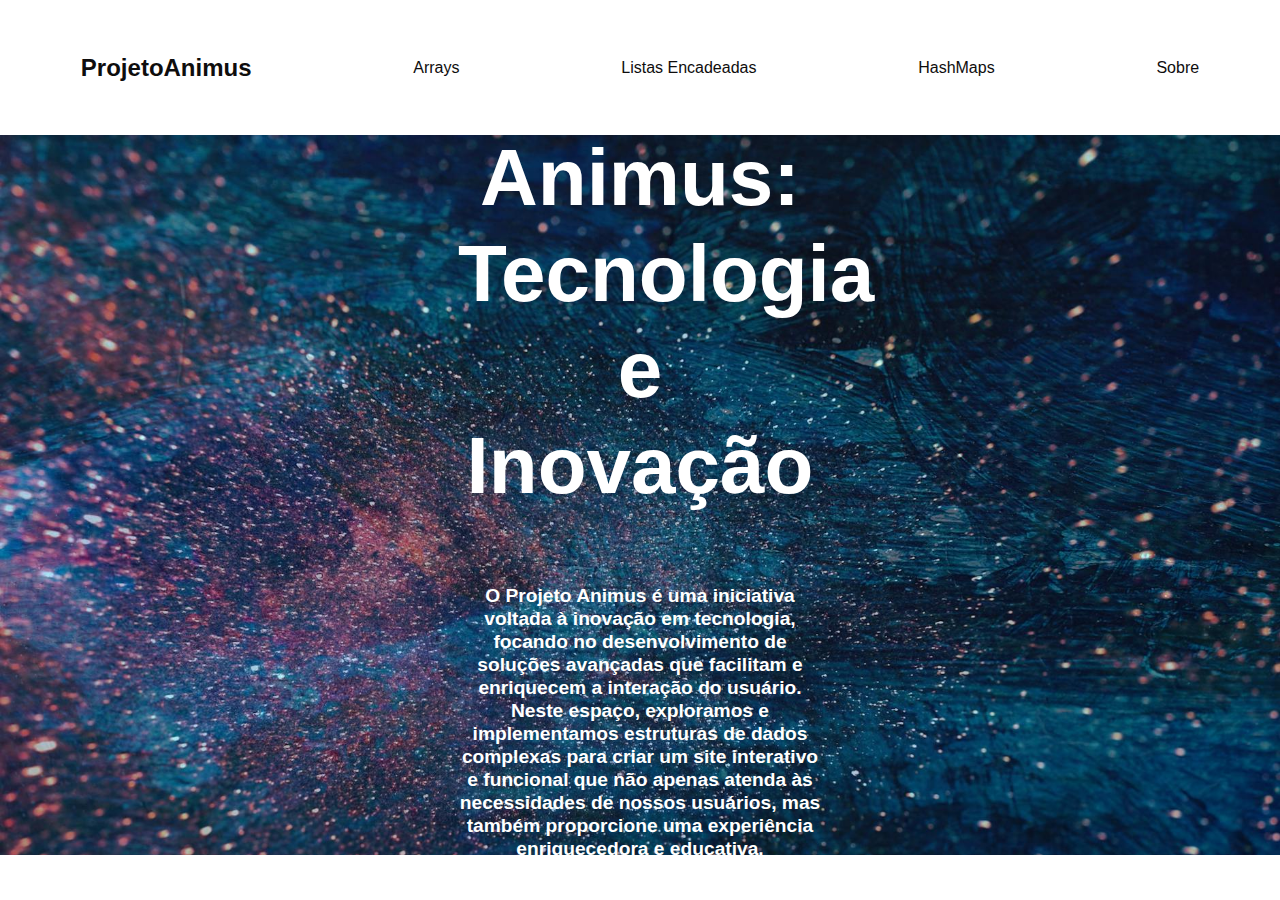
==== index.html @ e838af52 "commit inicial" ====
<!DOCTYPE html>
<html lang="pt-br">
<head>
    <meta charset="UTF-8">
    <meta name="viewport" content="width=device-width, initial-scale=1.0">
    <title>Animus</title>
    <link rel="stylesheet" href="style/style.css">
</head>
<body>
    <header class="cabecalho">
        <a href="index.html" class='link-home'>ProjetoAnimus</a>
        <a href="arrays.html" class="link-nav">Arrays</a>
        <a href="listas.html" class="link-nav">Listas Encadeadas</a>
        <a href="hashmaps.html" class="link-nav">HashMaps</a>
        <a href="sobre.html" class='link-sobre'>Sobre</a>
    </header>
    <main>
        <section class="sessao-img">
            <div class="sessao-img-titulo">
                <h1>Animus: Tecnologia e Inovação</h1>
            </div>
            <div class="sessao-img-paragrafo">
                <p>
                    O Projeto Animus é uma iniciativa voltada à inovação em tecnologia, focando no desenvolvimento de soluções avançadas que facilitam e enriquecem a interação do usuário. 
                    Neste espaço, exploramos e implementamos estruturas de dados complexas para criar um site interativo e funcional que não apenas atenda às necessidades de nossos usuários, 
                    mas também proporcione uma experiência enriquecedora e educativa.
                </p>
            </div>
        </section>
        <section class="sessao-explicacao"></section>
    </main>
</body>
</html>
---- style/style.css ----
* {
    margin: 0;
    padding: 0;
    box-sizing: border-box;
    font-family: Arial, Helvetica, sans-serif;
}

body {
    height: 100vh;
    width: 100vw;
}

.cabecalho {
    display: flex;
    justify-content: space-around;
    align-items: center;
    height: 15%;
}

a {
    text-decoration: none;
    color: rgb(14, 13, 13);
}

.link-home {
    font-weight: bold;
    font-size: 1.5em;
}

.link-sobre {
    font-weight: normal;
}

.sessao-img{
    display: flex;
    flex-direction: column;
    align-items: center;
    justify-content: center;
    background-image: url('../assets/background-img.jpeg');
    background-repeat: no-repeat;
    background-position: center center;
    background-size: cover;
    height: 80vh;
    gap: 50px;
    
}

.sessao-img > div {
    color: white;
    width: 30%;
    padding: 10px;
}

.sessao-img-titulo > h1 {
    font-size: 5em;
    text-align: center;
    line-height: 1.2em;
}

.sessao-img-paragrafo > p {
    font-size: 1.2em;
    text-align: center;
    line-height: 1.2em;
    font-weight: bold;
}
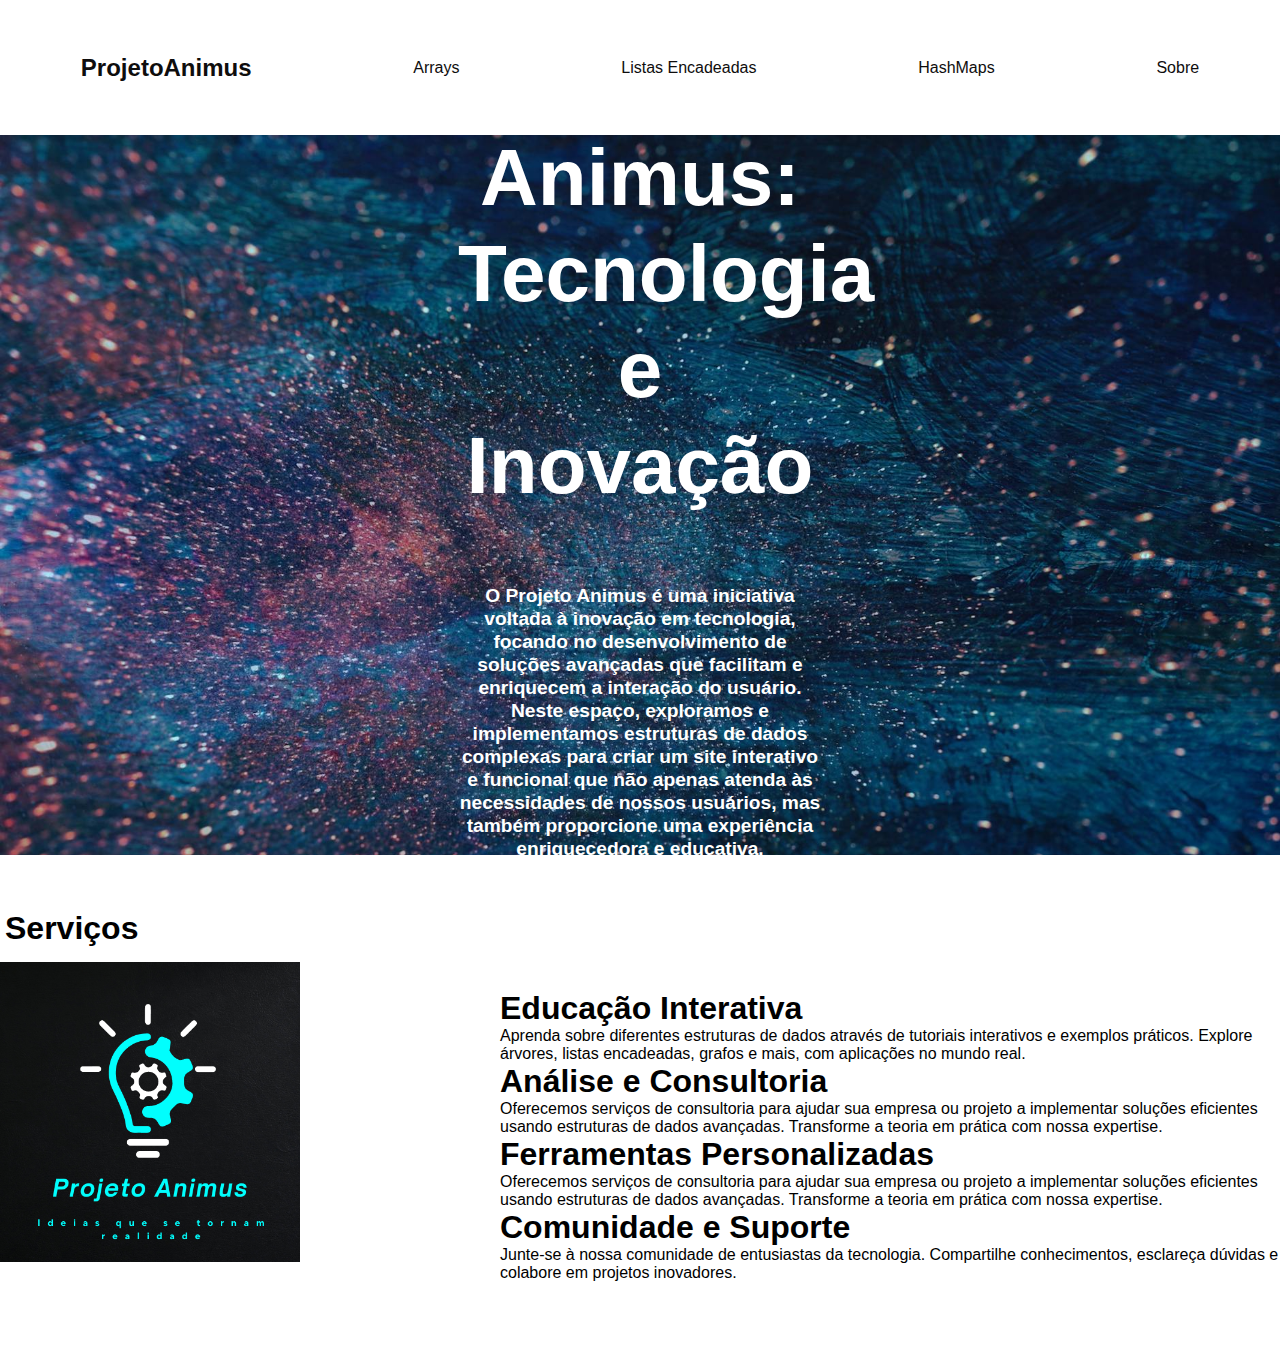
==== commit 32d14950: "Ajustando imagem do rodape do site" ====
--- a/index.html
+++ b/index.html
@@ -27,7 +27,26 @@
                 </p>
             </div>
         </section>
-        <section class="sessao-explicacao"></section>
+        <section class="sessao-explicacao">
+            <section class="sessao-explicacao-img">
+                <h1>Serviços</h1>
+                <img src="assets/blue-modern-technology-gaming-logo.png" alt="Logo Animus">
+            </section>
+            <section class="sessao-explicacao-txt">
+                <div id="1">
+                    <h1>Educação Interativa</h1>
+                    <p>Aprenda sobre diferentes estruturas de dados através de tutoriais interativos e exemplos práticos. Explore árvores, listas encadeadas, grafos e mais, com aplicações no mundo real.</p>
+                    <h1>Análise e Consultoria</h1>
+                    <p>Oferecemos serviços de consultoria para ajudar sua empresa ou projeto a implementar soluções eficientes usando estruturas de dados avançadas. Transforme a teoria em prática com nossa expertise.</p>
+                </div>
+                <div id='2'>
+                    <h1>Ferramentas Personalizadas</h1>
+                    <p>Oferecemos serviços de consultoria para ajudar sua empresa ou projeto a implementar soluções eficientes usando estruturas de dados avançadas. Transforme a teoria em prática com nossa expertise.</p>
+                    <h1>Comunidade e Suporte</h1>
+                    <p>Junte-se à nossa comunidade de entusiastas da tecnologia. Compartilhe conhecimentos, esclareça dúvidas e colabore em projetos inovadores.</p>
+                </div>
+            </section>
+        </section>
     </main>
 </body>
 </html>--- a/style/style.css
+++ b/style/style.css
@@ -7,7 +7,6 @@
 
 body {
     height: 100vh;
-    width: 100vw;
 }
 
 .cabecalho {
@@ -62,4 +61,24 @@
     text-align: center;
     line-height: 1.2em;
     font-weight: bold;
+}
+
+.sessao-explicacao {
+    display: flex;
+    justify-content: center;
+    align-items: center;
+    margin-top: 50px;
+    gap: 200px;
+}
+
+.sessao-explicacao-img > img {
+    height: 300px;
+    width: 300px;
+    margin-top: 10px;
+    margin-bottom: 100px;
+}
+
+.sessao-explicacao-img > h1 {
+    padding: 5px;
+    font-size: 2em;
 }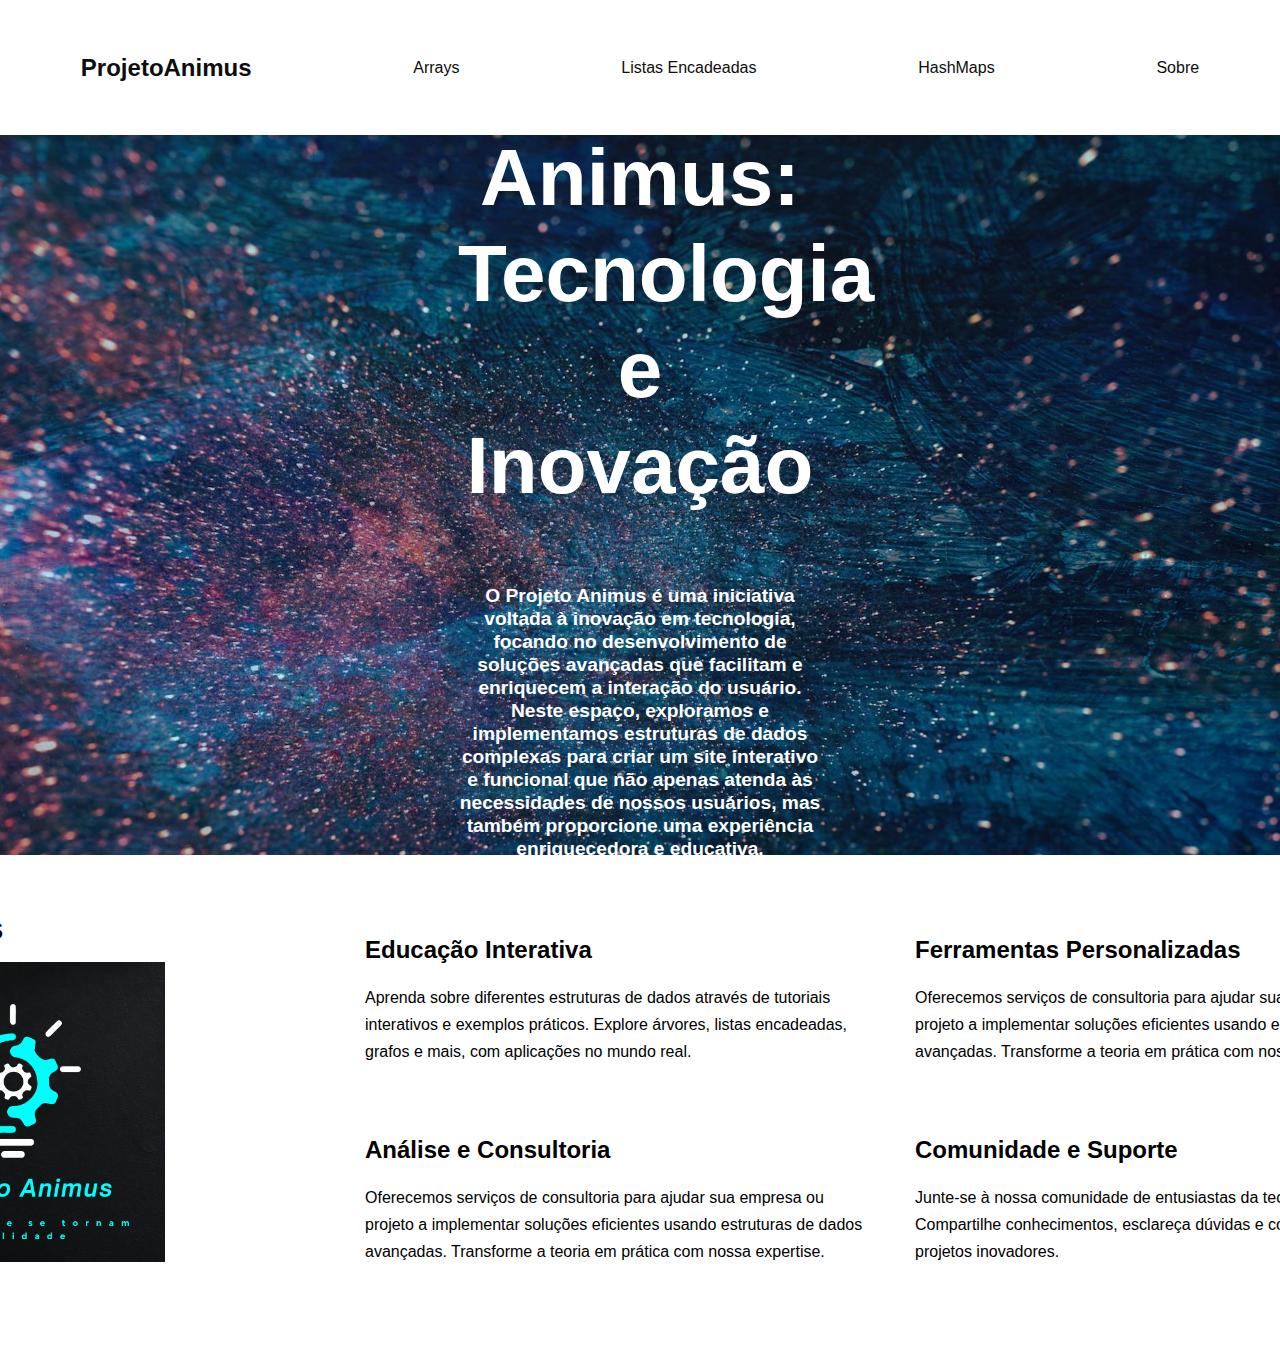
==== commit 3501a400: "Criacao das outras paginas e comeco da pagina de arrays" ====
--- a/index.html
+++ b/index.html
@@ -10,7 +10,7 @@
     <header class="cabecalho">
         <a href="index.html" class='link-home'>ProjetoAnimus</a>
         <a href="arrays.html" class="link-nav">Arrays</a>
-        <a href="listas.html" class="link-nav">Listas Encadeadas</a>
+        <a href="listas-encadeadas.html" class="link-nav">Listas Encadeadas</a>
         <a href="hashmaps.html" class="link-nav">HashMaps</a>
         <a href="sobre.html" class='link-sobre'>Sobre</a>
     </header>
--- a/style/style.css
+++ b/style/style.css
@@ -81,4 +81,23 @@
 .sessao-explicacao-img > h1 {
     padding: 5px;
     font-size: 2em;
+}
+
+.sessao-explicacao-txt {
+    display: flex;
+    gap: 50px;
+}
+
+.sessao-explicacao-txt > div {
+    width: 500px;
+}
+
+.sessao-explicacao-txt > div > p{
+    line-height: 1.7em;
+    margin-bottom: 70px;
+    margin-top: 20px;
+}
+
+.sessao-explicacao-txt > div > h1{
+    font-size: 1.5em;
 }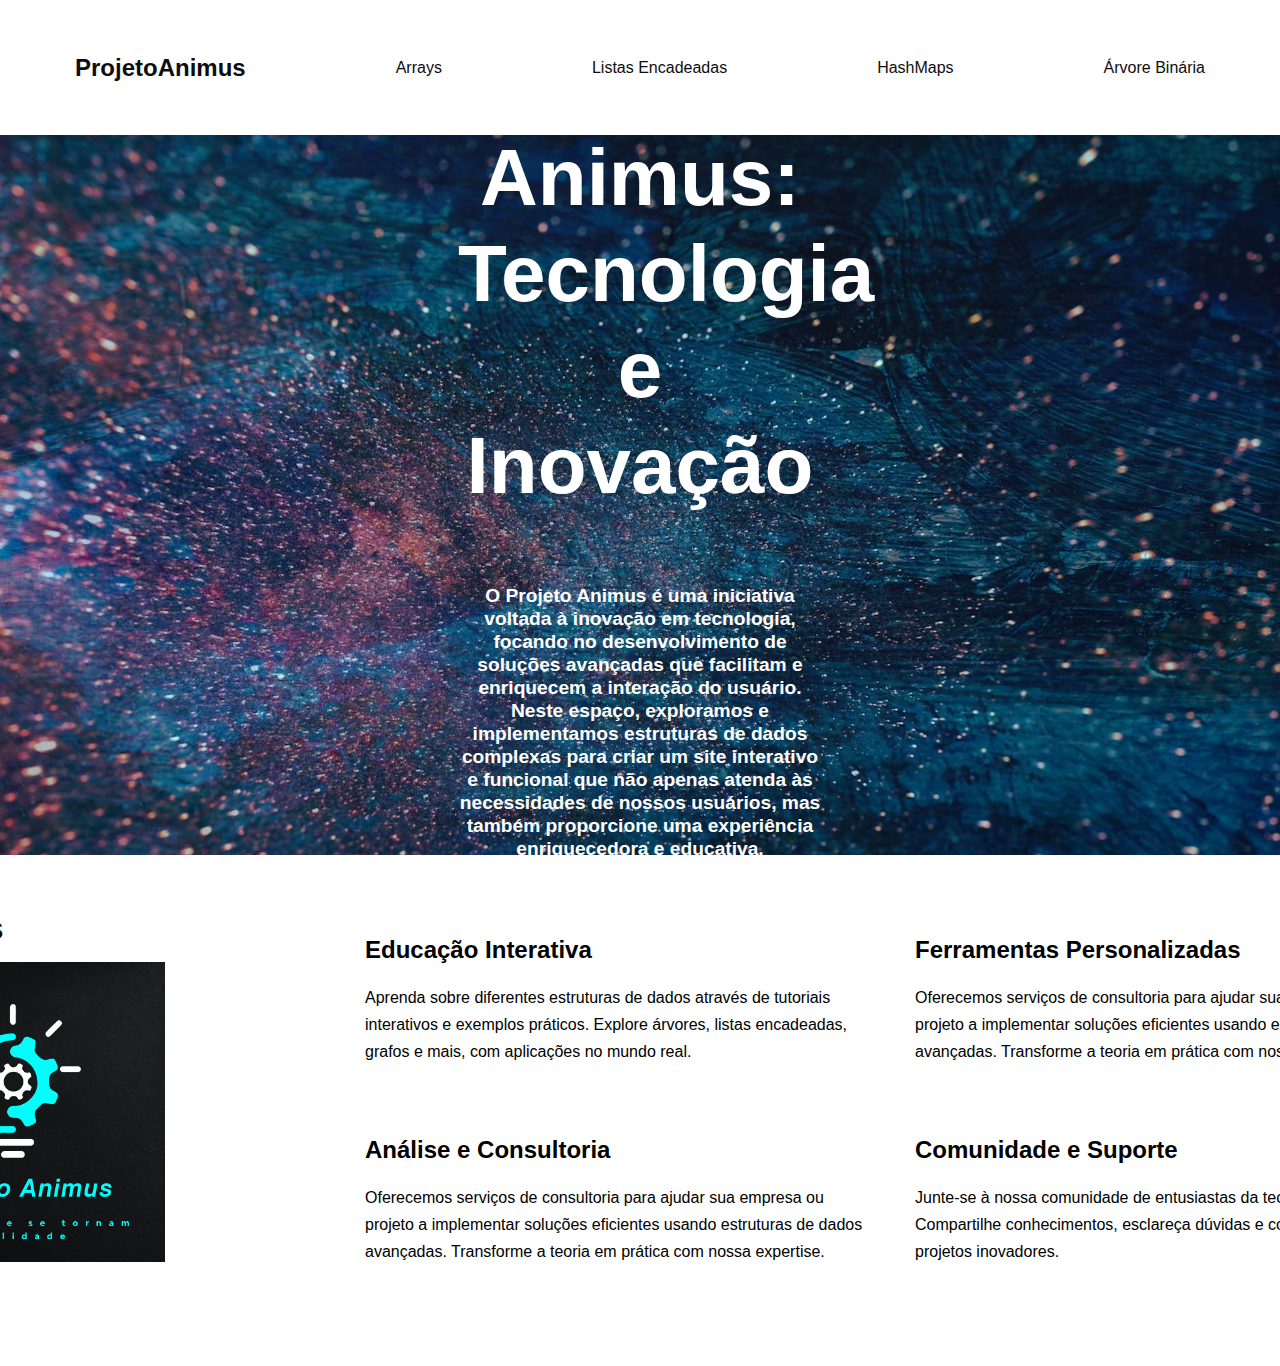
==== commit 3580fe32: "Substiduindo link "sobre" por arvore binaria" ====
--- a/index.html
+++ b/index.html
@@ -12,7 +12,7 @@
         <a href="arrays.html" class="link-nav">Arrays</a>
         <a href="listas-encadeadas.html" class="link-nav">Listas Encadeadas</a>
         <a href="hashmaps.html" class="link-nav">HashMaps</a>
-        <a href="sobre.html" class='link-sobre'>Sobre</a>
+        <a href="arvores-binarias.html" class='link-sobre'>Árvore Binária</a>
     </header>
     <main>
         <section class="sessao-img">
